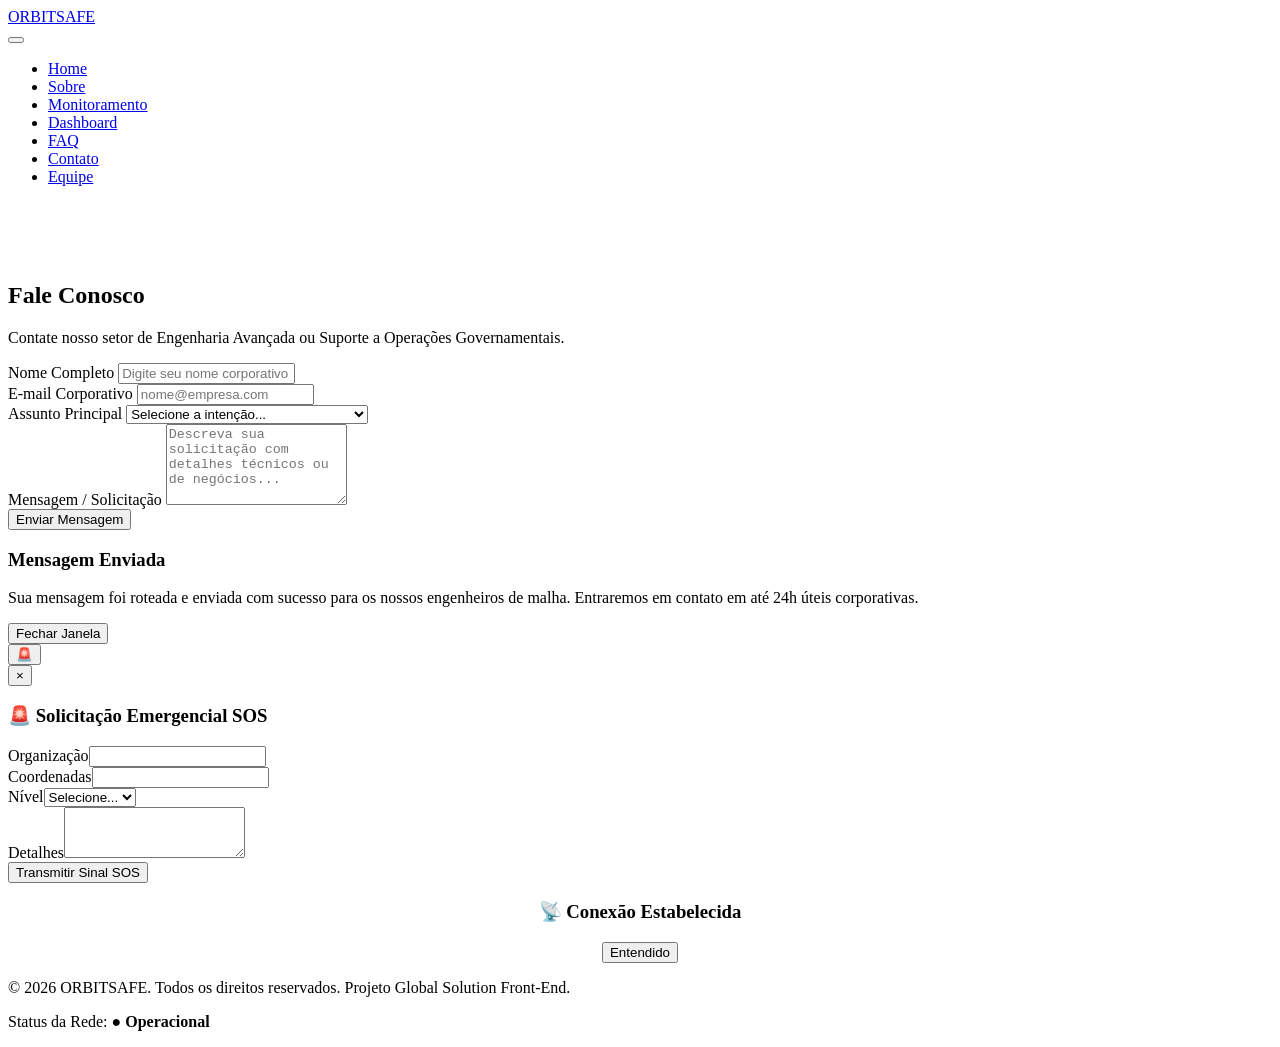
==== pages/contato.html @ bd49a48a "feat: estruturação de páginas html e criação de pastas css" ====
<!DOCTYPE html>
<html lang="pt-BR">
<head>
    <meta charset="UTF-8">
    <meta name="viewport" content="width=device-width, initial-scale=1.0">
    <title>Contato Institucional - OrbitSafe</title>
    <link rel="stylesheet" href="../style.css">
    <link rel="stylesheet" href="../css/main.css">
</head>
<body>

    <header>
        <div class="layout-container">
            <div class="logo"><a href="../index.html">ORBIT<span>SAFE</span></a></div>
            <button id="hamburger-menu" aria-expanded="false" aria-label="Abrir Menu">
                <span></span><span></span><span></span>
            </button>
            <nav>
                <ul>
                    <li><a href="../index.html">Home</a></li>
                    <li><a href="sobre.html">Sobre</a></li>
                    <li><a href="monitoramento.html">Monitoramento</a></li>
                    <li><a href="dashboard.html">Dashboard</a></li>
                    <li><a href="faq.html">FAQ</a></li>
                    <li class="active"><a href="contato.html">Contato</a></li>
                    <li><a href="integrantes.html">Equipe</a></li>
                </ul>
            </nav>
        </div>
    </header>

    <main class="layout-container" style="padding-top: 60px;">
        <section class="secao-contato">
            <h2>Fale Conosco</h2>
            <p>Contate nosso setor de Engenharia Avançada ou Suporte a Operações Governamentais.</p>
            
            <div class="formulario-estrutura">
                <form id="form-contato">
                    <div class="grupo-campo">
                        <label for="nome">Nome Completo</label>
                        <input type="text" id="nome" placeholder="Digite seu nome corporativo">
                        <span class="msg-erro" id="erro-nome"></span>
                    </div>

                    <div class="grupo-campo">
                        <label for="email">E-mail Corporativo</label>
                        <input type="text" id="email" placeholder="nome@empresa.com">
                        <span class="msg-erro" id="erro-email"></span>
                    </div>

                    <div class="grupo-campo">
                        <label for="assunto">Assunto Principal</label>
                        <select id="assunto">
                            <option value="">Selecione a intenção...</option>
                            <option value="parceria">Parcerias e Conectividade Comercial</option>
                            <option value="suporte">Suporte Técnico de Malha</option>
                            <option value="imprensa">Assessoria e Comunicação</option>
                        </select>
                        <span class="msg-erro" id="erro-assunto"></span>
                    </div>

                    <div class="grupo-campo">
                        <label for="mensagem">Mensagem / Solicitação</label>
                        <textarea id="mensagem" rows="5" placeholder="Descreva sua solicitação com detalhes técnicos ou de negócios..."></textarea>
                        <span class="msg-erro" id="erro-mensagem"></span>
                    </div>

                    <button type="submit">Enviar Mensagem</button>
                </form>
            </div>
        </section>
    </main>

    <div id="modal-feedback" class="modal-container">
        <div class="modal-conteudo">
            <h3>Mensagem Enviada</h3>
            <p>Sua mensagem foi roteada e enviada com sucesso para os nossos engenheiros de malha. Entraremos em contato em até 24h úteis corporativas.</p>
            <button class="btn-principal" id="btn-fechar-modal">Fechar Janela</button>
        </div>
    </div>

    <button id="btn-open-sos" title="Disparar Alerta SOS Emergencial">🚨</button>
    <div id="modal-sos" class="modal-container">
        <div class="modal-conteudo">
            <button class="btn-fechar" id="btn-close-sos">&times;</button>
            <h3><span>🚨</span> Solicitação Emergencial SOS</h3>
            <form id="form-sos">
                <div class="grupo-campo"><label for="nome-sos">Organização</label><input type="text" id="nome-sos"><span class="msg-erro" id="erro-nome-sos"></span></div>
                <div class="grupo-campo"><label for="localizacao">Coordenadas</label><input type="text" id="localizacao"><span class="msg-erro" id="erro-localizacao"></span></div>
                <div class="grupo-campo"><label for="gravidade">Nível</label><select id="gravidade"><option value="">Selecione...</option><option value="alto">Alto</option></select><span class="msg-erro" id="erro-gravidade"></span></div>
                <div class="grupo-campo"><label for="mensagem-sos">Detalhes</label><textarea id="mensagem-sos" rows="3"></textarea><span class="msg-erro" id="erro-mensagem-sos"></span></div>
                <button type="submit">Transmitir Sinal SOS</button>
            </form>
        </div>
    </div>
    <div id="modal-sos-feedback" class="modal-container"><div class="modal-conteudo" style="text-align: center;"><h3 style="justify-content: center; color: var(--success);">📡 Conexão Estabelecida</h3><button class="btn-principal" id="btn-fechar-sos-feedback">Entendido</button></div></div>

    <footer>
        <div class="layout-container">
            <p>&copy; 2026 ORBITSAFE. Todos os direitos reservados. Projeto Global Solution Front-End.</p>
            <p>Status da Rede: <span style="color: var(--success); font-weight: 600;">● Operacional</span></p>
        </div>
    </footer>

    <script src="../js/script.js"></script>
</body>
</html>
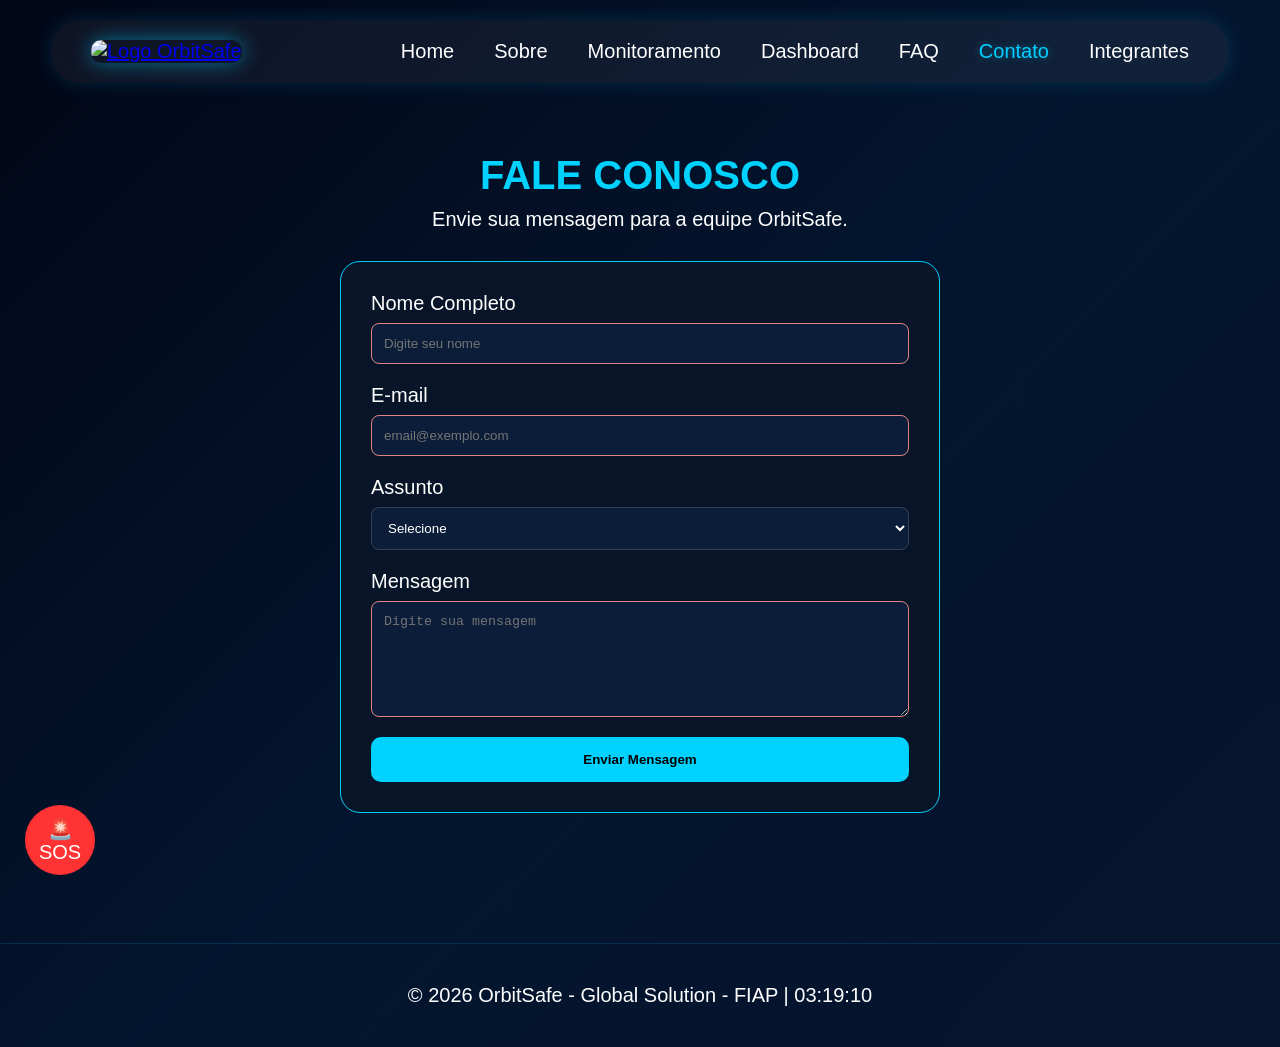
==== commit 47c40963: "feat: atualização na estrutura html e criação do css e arquivo js" ====
--- a/pages/contato.html
+++ b/pages/contato.html
@@ -1,107 +1,269 @@
-<!DOCTYPE html>
-<html lang="pt-BR">
+<!doctype html>
+<html lang="pt-br">
+
 <head>
+
+    <!-- Configurações básicas da página -->
     <meta charset="UTF-8">
     <meta name="viewport" content="width=device-width, initial-scale=1.0">
-    <title>Contato Institucional - OrbitSafe</title>
-    <link rel="stylesheet" href="../style.css">
+
+    <!-- Título exibido na aba do navegador -->
+    <title>OrbitSafe - Contato</title>
+
+    <!-- Arquivos de estilo da página -->
     <link rel="stylesheet" href="../css/main.css">
+    <link rel="stylesheet" href="../css/contato.css">
+
 </head>
+
 <body>
 
-    <header>
-        <div class="layout-container">
-            <div class="logo"><a href="../index.html">ORBIT<span>SAFE</span></a></div>
-            <button id="hamburger-menu" aria-expanded="false" aria-label="Abrir Menu">
-                <span></span><span></span><span></span>
+    <!-- Cabeçalho principal com logo e menu de navegação -->
+    <header class="cabecalho">
+
+        <nav class="cabecalho__navbar">
+
+            <a href="../index.html" class="cabecalho__logo">
+                <img src="../assets/logo.png" alt="Logo OrbitSafe">
+            </a>
+
+            <button id="menu-toggle" class="cabecalho__hamburger">
+                ☰
             </button>
-            <nav>
-                <ul>
-                    <li><a href="../index.html">Home</a></li>
-                    <li><a href="sobre.html">Sobre</a></li>
-                    <li><a href="monitoramento.html">Monitoramento</a></li>
-                    <li><a href="dashboard.html">Dashboard</a></li>
-                    <li><a href="faq.html">FAQ</a></li>
-                    <li class="active"><a href="contato.html">Contato</a></li>
-                    <li><a href="integrantes.html">Equipe</a></li>
-                </ul>
-            </nav>
+
+            <ul class="cabecalho__lista" id="nav-menu">
+
+                <li class="cabecalho__item">
+                    <a class="cabecalho__link" href="../index.html">
+                        Home
+                    </a>
+                </li>
+
+                <li class="cabecalho__item">
+                    <a class="cabecalho__link" href="sobre.html">
+                        Sobre
+                    </a>
+                </li>
+
+                <li class="cabecalho__item">
+                    <a class="cabecalho__link" href="monitoramento.html">
+                        Monitoramento
+                    </a>
+                </li>
+
+                <li class="cabecalho__item">
+                    <a class="cabecalho__link" href="dashboard.html">
+                        Dashboard
+                    </a>
+                </li>
+
+                <li class="cabecalho__item">
+                    <a class="cabecalho__link" href="faq.html">
+                        FAQ
+                    </a>
+                </li>
+
+                <li class="cabecalho__item">
+                    <a class="cabecalho__link cabecalho__link--active" href="contato.html">
+                        Contato
+                    </a>
+                </li>
+
+                <li class="cabecalho__item">
+                    <a class="cabecalho__link" href="integrantes.html">
+                        Integrantes
+                    </a>
+                </li>
+
+            </ul>
+
+        </nav>
+
+    </header>
+
+    <!-- Conteúdo principal da página -->
+    <main class="contato">
+
+        <!-- Título da seção de contato -->
+        <section class="contato__titulo">
+
+            <h1>FALE CONOSCO</h1>
+
+            <p>
+                Envie sua mensagem para a equipe OrbitSafe.
+            </p>
+
+        </section>
+
+
+
+        <!-- Formulário de contato -->
+        <section class="contato__formulario">
+
+            <!-- Tratamento do envio via JavaScript -->
+            <form id="form-contato">
+
+                <!-- Campo Nome -->
+                <div class="grupo-campo">
+
+                    <label for="nome">
+                        Nome Completo
+                    </label>
+
+                    <input type="text" id="nome" name="nome" required placeholder="Digite seu nome">
+
+                </div>
+
+
+                <!-- Campo E-mail -->
+                <div class="grupo-campo">
+
+                    <label for="email">
+                        E-mail
+                    </label>
+
+                    <input type="email" id="email" name="email" required placeholder="email@exemplo.com">
+
+                </div>
+
+
+                <!-- Campo Assunto -->
+                <div class="grupo-campo">
+
+                    <label for="assunto">
+                        Assunto
+                    </label>
+
+                    <select id="assunto" name="assunto" required>
+
+                        <option value="">
+                            Selecione
+                        </option>
+
+                        <option value="Suporte Técnico">
+                            Suporte Técnico
+                        </option>
+
+                        <option value="Parcerias">
+                            Parcerias
+                        </option>
+
+                        <option value="Defesa Civil">
+                            Defesa Civil
+                        </option>
+
+                    </select>
+
+                </div>
+
+
+                <!-- Campo Mensagem -->
+                <div class="grupo-campo">
+
+                    <label for="mensagem">
+                        Mensagem
+                    </label>
+
+                    <textarea id="mensagem" name="mensagem" rows="6" required
+                        placeholder="Digite sua mensagem"></textarea>
+
+                </div>
+
+
+                <!-- Botão para envio do formulário -->
+                <button type="submit" class="btn-principal">
+
+                    Enviar Mensagem
+
+                </button>
+
+            </form>
+
+        </section>
+
+    </main>
+
+
+
+    <!-- Rodapé do site -->
+    <footer class="rodape">
+        <p>© 2026 OrbitSafe - Global Solution - FIAP</p>
+    </footer>
+
+    <!-- Botão flutuante para abertura do SOS -->
+    <button class="sos-btn" id="abrirSOS">
+        🚨 SOS
+    </button>
+
+    <!-- Janela modal utilizada para envio de alertas emergenciais -->
+    <div class="sos-modal" id="modalSOS">
+
+        <div class="sos-conteudo">
+
+            <h3>🚨 Emergência</h3>
+
+            <!-- Campo para identificação do usuário -->
+            <input type="text" id="sos-nome" placeholder="Nome">
+
+            <!-- Campo para informar localização -->
+            <input type="text" id="sos-localizacao" placeholder="Localização">
+
+            <!-- Campo para descrição da ocorrência -->
+            <textarea id="sos-mensagem" placeholder="Descreva a situação"></textarea>
+
+            <!-- Botão para envio do alerta -->
+            <button class="sos-enviar" id="enviarSOS">
+                Transmitir
+            </button>
+
+            <!-- Botão para fechar a janela -->
+            <button class="sos-fechar" id="fecharSOS">
+                Fechar
+            </button>
+
         </div>
-    </header>
-
-    <main class="layout-container" style="padding-top: 60px;">
-        <section class="secao-contato">
-            <h2>Fale Conosco</h2>
-            <p>Contate nosso setor de Engenharia Avançada ou Suporte a Operações Governamentais.</p>
-            
-            <div class="formulario-estrutura">
-                <form id="form-contato">
-                    <div class="grupo-campo">
-                        <label for="nome">Nome Completo</label>
-                        <input type="text" id="nome" placeholder="Digite seu nome corporativo">
-                        <span class="msg-erro" id="erro-nome"></span>
-                    </div>
-
-                    <div class="grupo-campo">
-                        <label for="email">E-mail Corporativo</label>
-                        <input type="text" id="email" placeholder="nome@empresa.com">
-                        <span class="msg-erro" id="erro-email"></span>
-                    </div>
-
-                    <div class="grupo-campo">
-                        <label for="assunto">Assunto Principal</label>
-                        <select id="assunto">
-                            <option value="">Selecione a intenção...</option>
-                            <option value="parceria">Parcerias e Conectividade Comercial</option>
-                            <option value="suporte">Suporte Técnico de Malha</option>
-                            <option value="imprensa">Assessoria e Comunicação</option>
-                        </select>
-                        <span class="msg-erro" id="erro-assunto"></span>
-                    </div>
-
-                    <div class="grupo-campo">
-                        <label for="mensagem">Mensagem / Solicitação</label>
-                        <textarea id="mensagem" rows="5" placeholder="Descreva sua solicitação com detalhes técnicos ou de negócios..."></textarea>
-                        <span class="msg-erro" id="erro-mensagem"></span>
-                    </div>
-
-                    <button type="submit">Enviar Mensagem</button>
-                </form>
-            </div>
-        </section>
-    </main>
-
-    <div id="modal-feedback" class="modal-container">
-        <div class="modal-conteudo">
-            <h3>Mensagem Enviada</h3>
-            <p>Sua mensagem foi roteada e enviada com sucesso para os nossos engenheiros de malha. Entraremos em contato em até 24h úteis corporativas.</p>
-            <button class="btn-principal" id="btn-fechar-modal">Fechar Janela</button>
-        </div>
+
     </div>
 
-    <button id="btn-open-sos" title="Disparar Alerta SOS Emergencial">🚨</button>
-    <div id="modal-sos" class="modal-container">
-        <div class="modal-conteudo">
-            <button class="btn-fechar" id="btn-close-sos">&times;</button>
-            <h3><span>🚨</span> Solicitação Emergencial SOS</h3>
-            <form id="form-sos">
-                <div class="grupo-campo"><label for="nome-sos">Organização</label><input type="text" id="nome-sos"><span class="msg-erro" id="erro-nome-sos"></span></div>
-                <div class="grupo-campo"><label for="localizacao">Coordenadas</label><input type="text" id="localizacao"><span class="msg-erro" id="erro-localizacao"></span></div>
-                <div class="grupo-campo"><label for="gravidade">Nível</label><select id="gravidade"><option value="">Selecione...</option><option value="alto">Alto</option></select><span class="msg-erro" id="erro-gravidade"></span></div>
-                <div class="grupo-campo"><label for="mensagem-sos">Detalhes</label><textarea id="mensagem-sos" rows="3"></textarea><span class="msg-erro" id="erro-mensagem-sos"></span></div>
-                <button type="submit">Transmitir Sinal SOS</button>
-            </form>
-        </div>
-    </div>
-    <div id="modal-sos-feedback" class="modal-container"><div class="modal-conteudo" style="text-align: center;"><h3 style="justify-content: center; color: var(--success);">📡 Conexão Estabelecida</h3><button class="btn-principal" id="btn-fechar-sos-feedback">Entendido</button></div></div>
-
-    <footer>
-        <div class="layout-container">
-            <p>&copy; 2026 ORBITSAFE. Todos os direitos reservados. Projeto Global Solution Front-End.</p>
-            <p>Status da Rede: <span style="color: var(--success); font-weight: 600;">● Operacional</span></p>
-        </div>
-    </footer>
-
+    <!-- Integração do chatbot IBM Watson Assistant -->
+    <script>
+
+        window.watsonAssistantChatOptions = {
+
+            // ID da integração criada no IBM Watson
+            integrationID: "79fb87eb-c816-4fd3-aa18-846c47cedc20",
+
+            // Região onde o serviço está hospedado
+            region: "https://integrations.us-south.assistant.watson.appdomain.cloud",
+
+            // ID da instância do serviço Watson Assistant
+            serviceInstanceID: "0177986c-b5c0-4d7f-a7f8-b4a819fe3eaa",
+
+            // Renderiza o chatbot ao carregar
+            onLoad: async (instance) => {
+                await instance.render();
+            }
+        };
+
+        // Carrega dinamicamente o script do chatbot
+        setTimeout(function () {
+
+            const t = document.createElement('script');
+
+            t.src =
+                "https://web-chat.global.assistant.watson.appdomain.cloud/versions/" +
+                (window.watsonAssistantChatOptions.clientVersion || 'latest') +
+                "/WatsonAssistantChatEntry.js";
+
+            document.head.appendChild(t);
+
+        });
+
+    </script>
+
+    <!-- Script principal do projeto -->
     <script src="../js/script.js"></script>
+
 </body>
+
 </html>
--- a/css/main.css
+++ b/css/main.css
@@ -0,0 +1,10 @@
+/* ==========================================
+   IMPORTAÇÃO DE TODAS AS PÁGINAS DE ESTILIZAÇÃO
+========================================== */
+
+@import url('./contato.css');
+@import url('./dashboard.css');
+@import url('./faq.css');
+@import url('./integrantes.css');
+@import url('./monitoramento.css');
+@import url('./sobre.css');
--- a/css/contato.css
+++ b/css/contato.css
@@ -0,0 +1,558 @@
+/* ==================================================
+   SEÇÃO PRINCIPAL DE CONTATO
+   ================================================== */
+
+.contato{
+
+    width:100%;
+
+    padding:5rem 2rem;
+
+    display:flex;
+
+    flex-direction:column;
+
+    align-items:center;
+
+    gap:3rem;
+}
+
+/* ==================================================
+   TÍTULO DA PÁGINA DE CONTATO
+   ================================================== */
+
+.contato__titulo{
+
+    text-align:center;
+}
+
+.contato__titulo h1{
+
+    font-size:4rem;
+
+    color:#00d2ff;
+
+    margin-bottom:1rem;
+}
+
+.contato__titulo p{
+
+    color:#ffffff;
+}
+
+/* ==================================================
+   FORMULÁRIO DE CONTATO
+   ================================================== */
+
+.contato__formulario{
+
+    width:100%;
+    max-width:600px;
+
+    background:#081528;
+
+    border:1px solid #00d2ff;
+
+    border-radius:2rem;
+
+    padding:3rem;
+}
+
+.contato__formulario form{
+
+    display:flex;
+
+    flex-direction:column;
+
+    gap:2rem;
+}
+
+/* ==================================================
+   CAMPOS DO FORMULÁRIO
+   ================================================== */
+
+.grupo-campo{
+
+    display:flex;
+
+    flex-direction:column;
+
+    gap:.8rem;
+}
+
+.grupo-campo label{
+
+    color:#ffffff;
+}
+
+.grupo-campo input,
+.grupo-campo select,
+.grupo-campo textarea{
+
+    padding:1.2rem;
+
+    border:1px solid #334155;
+
+    border-radius:.8rem;
+
+    background:#0b1d38;
+
+    color:#ffffff;
+}
+
+/* ==================================================
+   VALIDAÇÃO VISUAL DOS CAMPOS
+   ================================================== */
+
+input:valid,
+textarea:valid{
+
+    border:2px solid #046104;
+}
+
+input:invalid,
+textarea:invalid{
+
+    border:1px solid #e28484;
+}
+
+/* ==================================================
+   BOTÃO DE ENVIO DO FORMULÁRIO
+   ================================================== */
+
+.btn-principal{
+
+    padding:1.5rem;
+
+    border:none;
+
+    border-radius:1rem;
+
+    background:#00d2ff;
+
+    color:#000;
+
+    font-weight:bold;
+
+    cursor:pointer;
+}
+
+.btn-principal:hover{
+
+    background:#32c7f0;
+}
+
+/* ==================================================
+   RESPONSIVIDADE PARA CELULARES PEQUENOS
+   ================================================== */
+
+@media (min-width:320px) and (max-width:425px){
+
+    .contato__titulo h1{
+
+        font-size:3rem;
+    }
+
+    .contato__formulario{
+
+        padding:2rem;
+    }
+
+}
+
+/* ==================================================
+   BOTÃO FLUTUANTE SOS
+   ================================================== */
+
+.sos-btn{
+
+    position:fixed;
+
+    bottom:25px;
+
+    left:25px;
+
+    width:70px;
+
+    height:70px;
+
+    border:none;
+
+    border-radius:50%;
+
+    background:#ff3333;
+
+    color:white;
+
+    font-size:2rem;
+
+    cursor:pointer;
+
+    z-index:9999;
+
+}
+
+/* ==================================================
+   MODAL DE EMERGÊNCIA SOS
+   ================================================== */
+
+.sos-modal{
+
+    display:none;
+
+    position:fixed;
+
+    top:0;
+    left:0;
+
+    width:100%;
+    height:100%;
+
+    background:rgba(0,0,0,.8);
+
+    justify-content:center;
+
+    align-items:center;
+
+    z-index:10000;
+
+}
+
+/* ==================================================
+   CONTEÚDO INTERNO DO MODAL SOS
+   ================================================== */
+
+.sos-conteudo{
+
+    width:400px;
+
+    background:#07142e;
+
+    padding:30px;
+
+    border-radius:20px;
+
+    display:flex;
+
+    flex-direction:column;
+
+    gap:15px;
+
+}
+
+.sos-conteudo input,
+.sos-conteudo textarea{
+
+    padding:12px;
+
+}
+
+/* ==================================================
+   BOTÃO DE ENVIO DO ALERTA SOS
+   ================================================== */
+
+.sos-enviar{
+
+    background:#00cfff;
+
+    border:none;
+
+    padding:12px;
+
+    cursor:pointer;
+
+}
+
+/* ==================================================
+   BOTÃO DE FECHAMENTO DO MODAL SOS
+   ================================================== */
+
+.sos-fechar{
+
+    background:#ff3333;
+
+    border:none;
+
+    padding:12px;
+
+    color:white;
+
+    cursor:pointer;
+
+}
+
+/* ==================================================
+   RESPONSIVIDADE GERAL PARA TELAS MENORES
+   ================================================== */
+
+@media(max-width:600px){
+
+    html{
+
+        font-size:50%;
+
+    }
+
+    .contato{
+
+        padding:4rem 1rem;
+
+    }
+
+    .contato__titulo h1{
+
+        font-size:3.5rem;
+
+    }
+
+    .contato__titulo p{
+
+        line-height:1.7;
+
+    }
+
+    .contato__formulario{
+
+        width:95%;
+
+        padding:2rem;
+
+    }
+
+    .grupo-campo input,
+    .grupo-campo select,
+    .grupo-campo textarea{
+
+        padding:1rem;
+
+    }
+
+    .btn-principal{
+
+        padding:1.3rem;
+
+    }
+
+}
+
+/* ==================================================
+   EFEITO DE FOCO NOS CAMPOS DO FORMULÁRIO
+   ================================================== */
+
+.grupo-campo input:focus,
+.grupo-campo select:focus,
+.grupo-campo textarea:focus{
+
+    outline:none;
+
+    border:1px solid #00d2ff;
+
+}
+
+/* ==================================================
+   EFEITO VISUAL NO FORMULÁRIO
+   ================================================== */
+
+.contato__formulario{
+
+    transition:.4s;
+
+}
+
+.contato__formulario:hover{
+
+    box-shadow:
+    0 0 30px rgba(0,210,255,.2);
+
+}
+
+/* ==================================================
+   EFEITOS VISUAIS DO BOTÃO PRINCIPAL
+   ================================================== */
+
+.btn-principal{
+
+    transition:.3s;
+
+}
+
+.btn-principal:hover{
+
+    box-shadow:
+    0 0 20px rgba(0,210,255,.4);
+
+}
+
+/* ==================================================
+   ESTILIZAÇÃO DOS CAMPOS DO MODAL SOS
+   ================================================== */
+
+.sos-conteudo input,
+.sos-conteudo textarea{
+
+    background:#0b1d38;
+
+    border:1px solid #334155;
+
+    color:white;
+
+    border-radius:1rem;
+
+}
+
+.sos-conteudo input:focus,
+.sos-conteudo textarea:focus{
+
+    outline:none;
+
+    border:1px solid #00cfff;
+
+}
+
+/* ==================================================
+   ESTILIZAÇÃO DO BOTÃO ENVIAR SOS
+   ================================================== */
+
+.sos-enviar{
+
+    border-radius:1rem;
+
+    font-weight:bold;
+
+    transition:.3s;
+
+}
+
+.sos-enviar:hover{
+
+    background:#32d8ff;
+
+}
+
+/* ==================================================
+   ESTILIZAÇÃO DO BOTÃO FECHAR SOS
+   ================================================== */
+
+.sos-fechar{
+
+    border-radius:1rem;
+
+    font-weight:bold;
+
+}
+
+/* ==================================================
+   ESTILO PADRÃO DO BOTÃO HAMBÚRGUER
+================================================== */
+.cabecalho__hamburger {
+    display: none; 
+    background: none;
+    border: none;
+    color: #00d2ff; 
+    font-size: 3rem;
+    cursor: pointer;
+    transition: 0.3s;
+}
+
+.cabecalho__hamburger:hover {
+    transform: scale(1.1);
+}
+
+/* ==================================================
+   RESPONSIVIDADE DO MENU HAMBÚRGUER
+================================================== */
+@media (max-width: 900px) {
+    .cabecalho__hamburger {
+        display: block;
+    }
+
+    /* Modifica a barra de navegação para manter o alinhamento com o botão */
+    .cabecalho__navbar {
+        width: 90%;
+        padding: 1.5rem 3rem;
+        position: relative; 
+    }
+
+    /* Transforma a lista horizontal em um menu suspenso oculto */
+    .cabecalho__lista {
+        display: none; 
+        flex-direction: column;
+        position: absolute;
+        top: 100%; 
+        left: 0;
+        width: 100%;
+        background-color: rgba(7, 20, 46, 0.95);
+        backdrop-filter: blur(15px);
+        border: 1px solid rgba(0, 207, 255, 0.2);
+        border-radius: 2rem;
+        padding: 3rem;
+        gap: 2.5rem;
+        box-shadow: 0 10px 30px rgba(0,0,0,0.5);
+        z-index: 999;
+    }
+
+    /* classe ativada quando clicada, mostra o menu */
+    .cabecalho__lista.active {
+        display: flex;
+    }
+}
+
+/* ==================================================
+   RESPONSIVIDADE GERAL PARA TELAS MENORES
+================================================== */
+@media(max-width:600px){
+    html{
+        font-size:50%;
+    }
+
+    .contato{
+        padding: 4rem 1rem;
+    }
+
+    .contato__titulo h1{
+        font-size: 3.5rem;
+    }
+
+    .contato__titulo p{
+        line-height: 1.7;
+    }
+
+    .contato__formulario{
+        width: 95%;
+        padding: 2rem;
+    }
+
+    .grupo-campo input,
+    .grupo-campo select,
+    .grupo-campo textarea{
+        padding: 1rem;
+    }
+
+    .btn-principal{
+        padding: 1.3rem;
+    }
+}
+
+/* ==================================================
+   RESPONSIVIDADE PARA CELULARES PEQUENOS E MODAL SOS (Até 480px)
+================================================== */
+@media(max-width:480px){
+    .contato__titulo h1{
+        font-size: 3rem;
+    }
+
+    .contato__formulario{
+        padding: 2rem;
+    }
+
+    .sos-conteudo{
+        width: 90%;
+        padding: 2rem;
+    }
+
+    .sos-btn{
+        width: 60px;
+        height: 60px;
+        font-size: 1.8rem;
+    }
+}
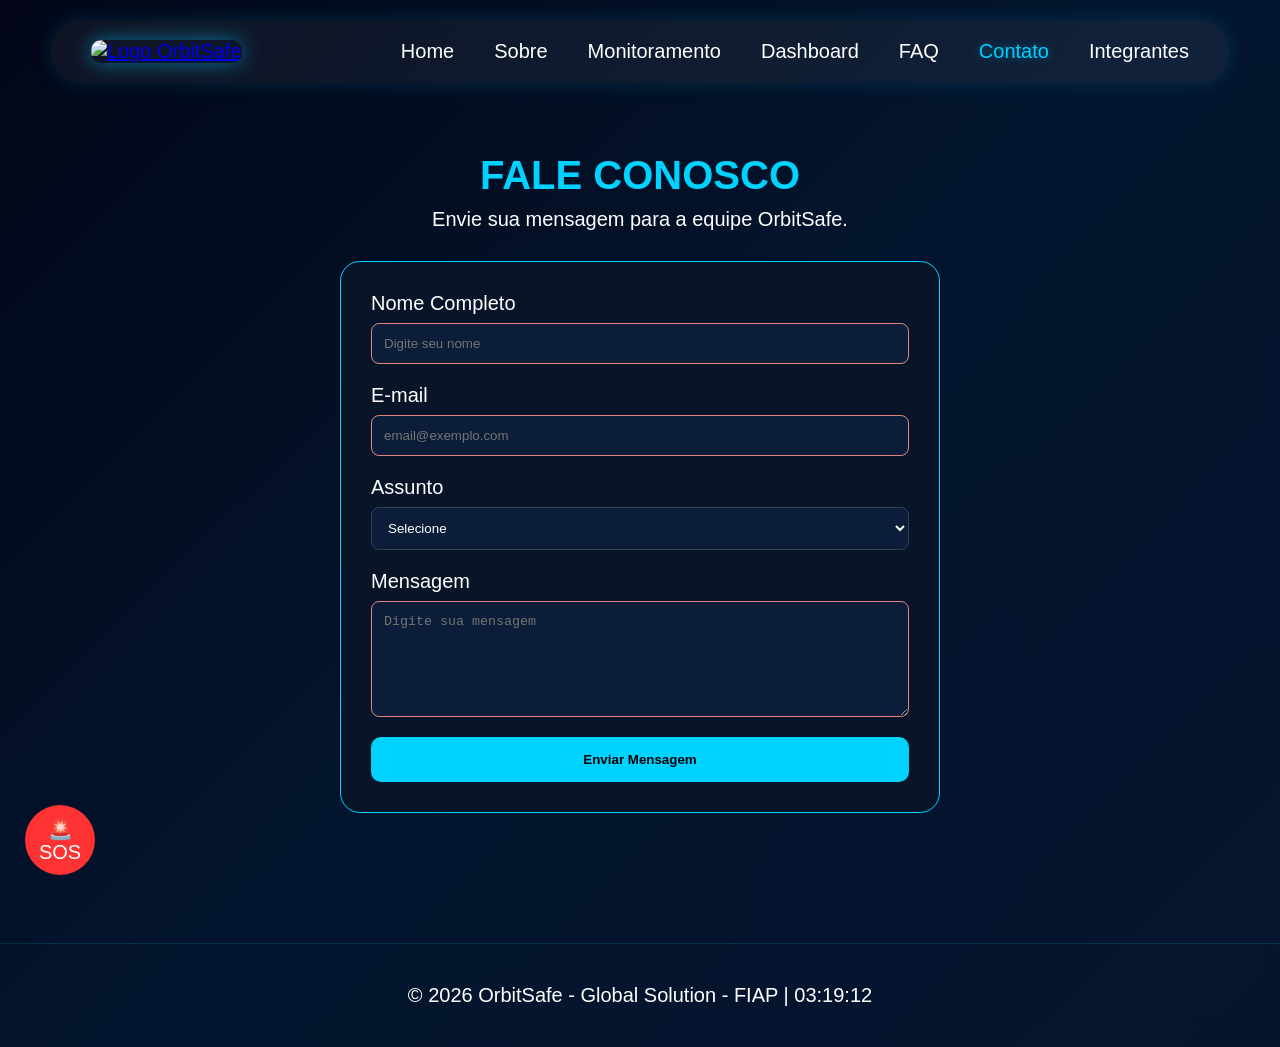
==== commit 139533ee: "refactor: move o script do ibm watson para o local correto" ====
--- a/pages/contato.html
+++ b/pages/contato.html
@@ -1,230 +1,5 @@
 <!doctype html>
 <html lang="pt-br">
-
-<head>
-
-    <!-- Configurações básicas da página -->
-    <meta charset="UTF-8">
-    <meta name="viewport" content="width=device-width, initial-scale=1.0">
-
-    <!-- Título exibido na aba do navegador -->
-    <title>OrbitSafe - Contato</title>
-
-    <!-- Arquivos de estilo da página -->
-    <link rel="stylesheet" href="../css/main.css">
-    <link rel="stylesheet" href="../css/contato.css">
-
-</head>
-
-<body>
-
-    <!-- Cabeçalho principal com logo e menu de navegação -->
-    <header class="cabecalho">
-
-        <nav class="cabecalho__navbar">
-
-            <a href="../index.html" class="cabecalho__logo">
-                <img src="../assets/logo.png" alt="Logo OrbitSafe">
-            </a>
-
-            <button id="menu-toggle" class="cabecalho__hamburger">
-                ☰
-            </button>
-
-            <ul class="cabecalho__lista" id="nav-menu">
-
-                <li class="cabecalho__item">
-                    <a class="cabecalho__link" href="../index.html">
-                        Home
-                    </a>
-                </li>
-
-                <li class="cabecalho__item">
-                    <a class="cabecalho__link" href="sobre.html">
-                        Sobre
-                    </a>
-                </li>
-
-                <li class="cabecalho__item">
-                    <a class="cabecalho__link" href="monitoramento.html">
-                        Monitoramento
-                    </a>
-                </li>
-
-                <li class="cabecalho__item">
-                    <a class="cabecalho__link" href="dashboard.html">
-                        Dashboard
-                    </a>
-                </li>
-
-                <li class="cabecalho__item">
-                    <a class="cabecalho__link" href="faq.html">
-                        FAQ
-                    </a>
-                </li>
-
-                <li class="cabecalho__item">
-                    <a class="cabecalho__link cabecalho__link--active" href="contato.html">
-                        Contato
-                    </a>
-                </li>
-
-                <li class="cabecalho__item">
-                    <a class="cabecalho__link" href="integrantes.html">
-                        Integrantes
-                    </a>
-                </li>
-
-            </ul>
-
-        </nav>
-
-    </header>
-
-    <!-- Conteúdo principal da página -->
-    <main class="contato">
-
-        <!-- Título da seção de contato -->
-        <section class="contato__titulo">
-
-            <h1>FALE CONOSCO</h1>
-
-            <p>
-                Envie sua mensagem para a equipe OrbitSafe.
-            </p>
-
-        </section>
-
-
-
-        <!-- Formulário de contato -->
-        <section class="contato__formulario">
-
-            <!-- Tratamento do envio via JavaScript -->
-            <form id="form-contato">
-
-                <!-- Campo Nome -->
-                <div class="grupo-campo">
-
-                    <label for="nome">
-                        Nome Completo
-                    </label>
-
-                    <input type="text" id="nome" name="nome" required placeholder="Digite seu nome">
-
-                </div>
-
-
-                <!-- Campo E-mail -->
-                <div class="grupo-campo">
-
-                    <label for="email">
-                        E-mail
-                    </label>
-
-                    <input type="email" id="email" name="email" required placeholder="email@exemplo.com">
-
-                </div>
-
-
-                <!-- Campo Assunto -->
-                <div class="grupo-campo">
-
-                    <label for="assunto">
-                        Assunto
-                    </label>
-
-                    <select id="assunto" name="assunto" required>
-
-                        <option value="">
-                            Selecione
-                        </option>
-
-                        <option value="Suporte Técnico">
-                            Suporte Técnico
-                        </option>
-
-                        <option value="Parcerias">
-                            Parcerias
-                        </option>
-
-                        <option value="Defesa Civil">
-                            Defesa Civil
-                        </option>
-
-                    </select>
-
-                </div>
-
-
-                <!-- Campo Mensagem -->
-                <div class="grupo-campo">
-
-                    <label for="mensagem">
-                        Mensagem
-                    </label>
-
-                    <textarea id="mensagem" name="mensagem" rows="6" required
-                        placeholder="Digite sua mensagem"></textarea>
-
-                </div>
-
-
-                <!-- Botão para envio do formulário -->
-                <button type="submit" class="btn-principal">
-
-                    Enviar Mensagem
-
-                </button>
-
-            </form>
-
-        </section>
-
-    </main>
-
-
-
-    <!-- Rodapé do site -->
-    <footer class="rodape">
-        <p>© 2026 OrbitSafe - Global Solution - FIAP</p>
-    </footer>
-
-    <!-- Botão flutuante para abertura do SOS -->
-    <button class="sos-btn" id="abrirSOS">
-        🚨 SOS
-    </button>
-
-    <!-- Janela modal utilizada para envio de alertas emergenciais -->
-    <div class="sos-modal" id="modalSOS">
-
-        <div class="sos-conteudo">
-
-            <h3>🚨 Emergência</h3>
-
-            <!-- Campo para identificação do usuário -->
-            <input type="text" id="sos-nome" placeholder="Nome">
-
-            <!-- Campo para informar localização -->
-            <input type="text" id="sos-localizacao" placeholder="Localização">
-
-            <!-- Campo para descrição da ocorrência -->
-            <textarea id="sos-mensagem" placeholder="Descreva a situação"></textarea>
-
-            <!-- Botão para envio do alerta -->
-            <button class="sos-enviar" id="enviarSOS">
-                Transmitir
-            </button>
-
-            <!-- Botão para fechar a janela -->
-            <button class="sos-fechar" id="fecharSOS">
-                Fechar
-            </button>
-
-        </div>
-
-    </div>
-
     <!-- Integração do chatbot IBM Watson Assistant -->
     <script>
 
@@ -263,6 +38,231 @@
 
     <!-- Script principal do projeto -->
     <script src="../js/script.js"></script>
+<head>
+
+    <!-- Configurações básicas da página -->
+    <meta charset="UTF-8">
+    <meta name="viewport" content="width=device-width, initial-scale=1.0">
+
+    <!-- Título exibido na aba do navegador -->
+    <title>OrbitSafe - Contato</title>
+
+    <!-- Arquivos de estilo da página -->
+    <link rel="stylesheet" href="../css/main.css">
+    <link rel="stylesheet" href="../css/contato.css">
+
+</head>
+
+<body>
+
+    <!-- Cabeçalho principal com logo e menu de navegação -->
+    <header class="cabecalho">
+
+        <nav class="cabecalho__navbar">
+
+            <a href="../index.html" class="cabecalho__logo">
+                <img src="../assets/logo.png" alt="Logo OrbitSafe">
+            </a>
+
+            <button id="menu-toggle" class="cabecalho__hamburger">
+                ☰
+            </button>
+
+            <ul class="cabecalho__lista" id="nav-menu">
+
+                <li class="cabecalho__item">
+                    <a class="cabecalho__link" href="../index.html">
+                        Home
+                    </a>
+                </li>
+
+                <li class="cabecalho__item">
+                    <a class="cabecalho__link" href="sobre.html">
+                        Sobre
+                    </a>
+                </li>
+
+                <li class="cabecalho__item">
+                    <a class="cabecalho__link" href="monitoramento.html">
+                        Monitoramento
+                    </a>
+                </li>
+
+                <li class="cabecalho__item">
+                    <a class="cabecalho__link" href="dashboard.html">
+                        Dashboard
+                    </a>
+                </li>
+
+                <li class="cabecalho__item">
+                    <a class="cabecalho__link" href="faq.html">
+                        FAQ
+                    </a>
+                </li>
+
+                <li class="cabecalho__item">
+                    <a class="cabecalho__link cabecalho__link--active" href="contato.html">
+                        Contato
+                    </a>
+                </li>
+
+                <li class="cabecalho__item">
+                    <a class="cabecalho__link" href="integrantes.html">
+                        Integrantes
+                    </a>
+                </li>
+
+            </ul>
+
+        </nav>
+
+    </header>
+
+    <!-- Conteúdo principal da página -->
+    <main class="contato">
+
+        <!-- Título da seção de contato -->
+        <section class="contato__titulo">
+
+            <h1>FALE CONOSCO</h1>
+
+            <p>
+                Envie sua mensagem para a equipe OrbitSafe.
+            </p>
+
+        </section>
+
+
+
+        <!-- Formulário de contato -->
+        <section class="contato__formulario">
+
+            <!-- Tratamento do envio via JavaScript -->
+            <form id="form-contato">
+
+                <!-- Campo Nome -->
+                <div class="grupo-campo">
+
+                    <label for="nome">
+                        Nome Completo
+                    </label>
+
+                    <input type="text" id="nome" name="nome" required placeholder="Digite seu nome">
+
+                </div>
+
+
+                <!-- Campo E-mail -->
+                <div class="grupo-campo">
+
+                    <label for="email">
+                        E-mail
+                    </label>
+
+                    <input type="email" id="email" name="email" required placeholder="email@exemplo.com">
+
+                </div>
+
+
+                <!-- Campo Assunto -->
+                <div class="grupo-campo">
+
+                    <label for="assunto">
+                        Assunto
+                    </label>
+
+                    <select id="assunto" name="assunto" required>
+
+                        <option value="">
+                            Selecione
+                        </option>
+
+                        <option value="Suporte Técnico">
+                            Suporte Técnico
+                        </option>
+
+                        <option value="Parcerias">
+                            Parcerias
+                        </option>
+
+                        <option value="Defesa Civil">
+                            Defesa Civil
+                        </option>
+
+                    </select>
+
+                </div>
+
+
+                <!-- Campo Mensagem -->
+                <div class="grupo-campo">
+
+                    <label for="mensagem">
+                        Mensagem
+                    </label>
+
+                    <textarea id="mensagem" name="mensagem" rows="6" required
+                        placeholder="Digite sua mensagem"></textarea>
+
+                </div>
+
+
+                <!-- Botão para envio do formulário -->
+                <button type="submit" class="btn-principal">
+
+                    Enviar Mensagem
+
+                </button>
+
+            </form>
+
+        </section>
+
+    </main>
+
+
+
+    <!-- Rodapé do site -->
+    <footer class="rodape">
+        <p>© 2026 OrbitSafe - Global Solution - FIAP</p>
+    </footer>
+
+    <!-- Botão flutuante para abertura do SOS -->
+    <button class="sos-btn" id="abrirSOS">
+        🚨 SOS
+    </button>
+
+    <!-- Janela modal utilizada para envio de alertas emergenciais -->
+    <div class="sos-modal" id="modalSOS">
+
+        <div class="sos-conteudo">
+
+            <h3>🚨 Emergência</h3>
+
+            <!-- Campo para identificação do usuário -->
+            <input type="text" id="sos-nome" placeholder="Nome">
+
+            <!-- Campo para informar localização -->
+            <input type="text" id="sos-localizacao" placeholder="Localização">
+
+            <!-- Campo para descrição da ocorrência -->
+            <textarea id="sos-mensagem" placeholder="Descreva a situação"></textarea>
+
+            <!-- Botão para envio do alerta -->
+            <button class="sos-enviar" id="enviarSOS">
+                Transmitir
+            </button>
+
+            <!-- Botão para fechar a janela -->
+            <button class="sos-fechar" id="fecharSOS">
+                Fechar
+            </button>
+
+        </div>
+
+    </div>
+
+
 
 </body>
 
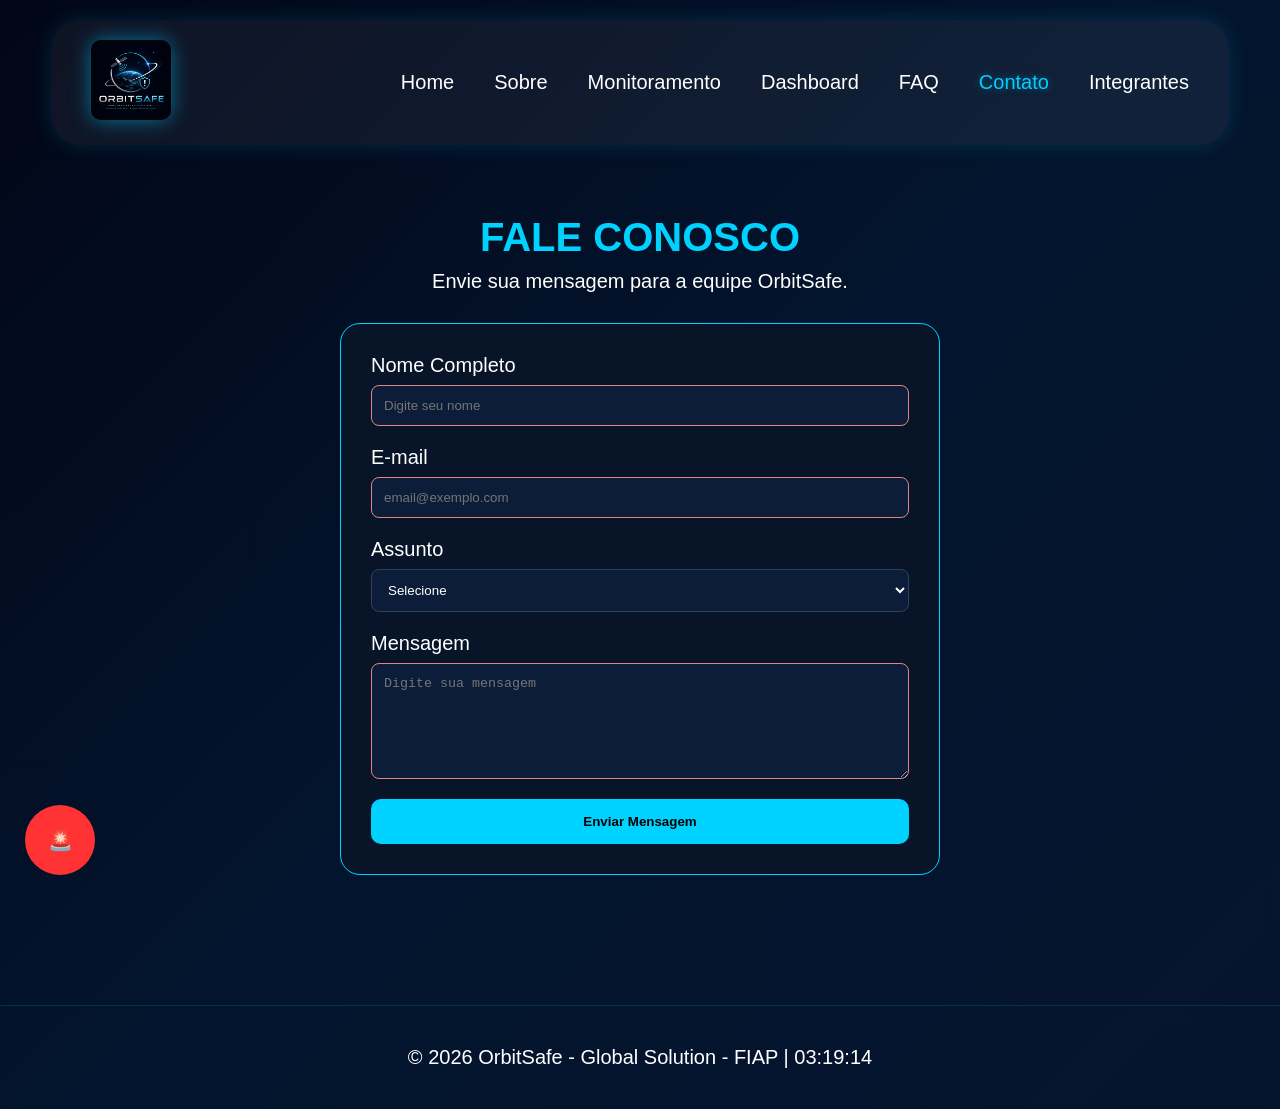
==== commit 92f3cdd0: "feat: Alteração nos botões" ====
--- a/pages/contato.html
+++ b/pages/contato.html
@@ -229,7 +229,7 @@
 
     <!-- Botão flutuante para abertura do SOS -->
     <button class="sos-btn" id="abrirSOS">
-        🚨 SOS
+        🚨 
     </button>
 
     <!-- Janela modal utilizada para envio de alertas emergenciais -->
